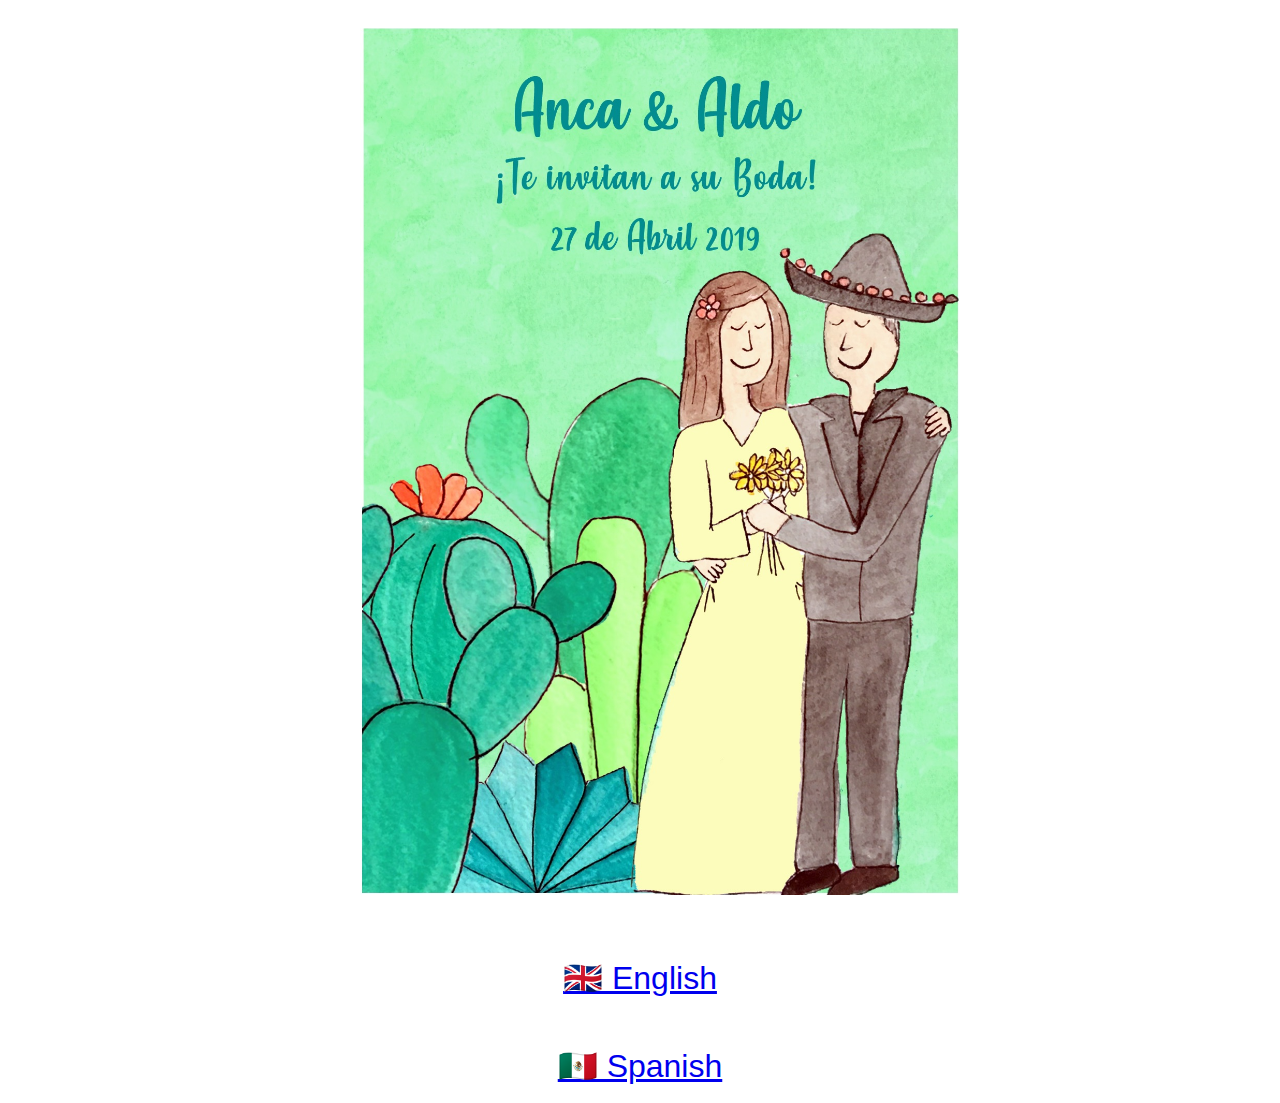
==== mexico/index.html @ 11857f44 "added mexico page" ====
<!DOCTYPE html>
<html lang="en">
<head>
    <meta charset="UTF-8">

    <link rel="stylesheet" type="text/css" href="../style.css">

    <title>Anca & Aldo: Wedding Invitation</title>
</head>
<body>

    <div id="container">


        <div >
            <img alt="happy aldo and anca" id="happy-picture" src="../img/01_Intro_Right.jpg"/>
        </div>
        
        <div class="dears">
            <a href="en/index.html">🇬🇧 English</a>
        </div>


        <div class="dears">
            <a href="es/index.html">🇲🇽 Spanish</a>
        </div>



    </div>

</body>
</html>
---- style.css ----
body{
    font-family: Roboto, Helvetica, Arial;
}
#container {
    display: flex;
    flex-direction: column;
    width: 600px;
    margin: auto;
}


@media all and (max-width: 1200px) {
    #container {
        display: flex;
        flex-direction: column;
        width: 100%;
        margin: auto;
        padding-top: 40px;
    }

}

p {
    margin-bottom: 3em;
}

.little-question {
    margin-bottom: 0.4em;
    font-weight: bold;
}

#welcome-message {
    padding: 20px;
    /*background-color: #eae7ff;*/
    margin-bottom: 20px;
    text-align: center;
    font-size: 32px;

}

#first-part-of-the-story {
    padding: 20px;
    /*background-color: aliceblue;*/
    font-size: 20px;
    text-align: center;

}

#happy-picture {
    padding: 20px;
    width: 100%;
    text-align: center;
}


/* torreon */

.dears {
    padding: 10px;
    /*background-color: #eae7ff;*/
    margin-top: 30px;
    text-align: center;
    font-size: 32px;
    color: #009b00;

}

.dearsmessage {
    padding: 20px;
    /*background-color: aliceblue;*/
    font-size: 20px;
    text-align: center;
    /*color: #008800;*/

}
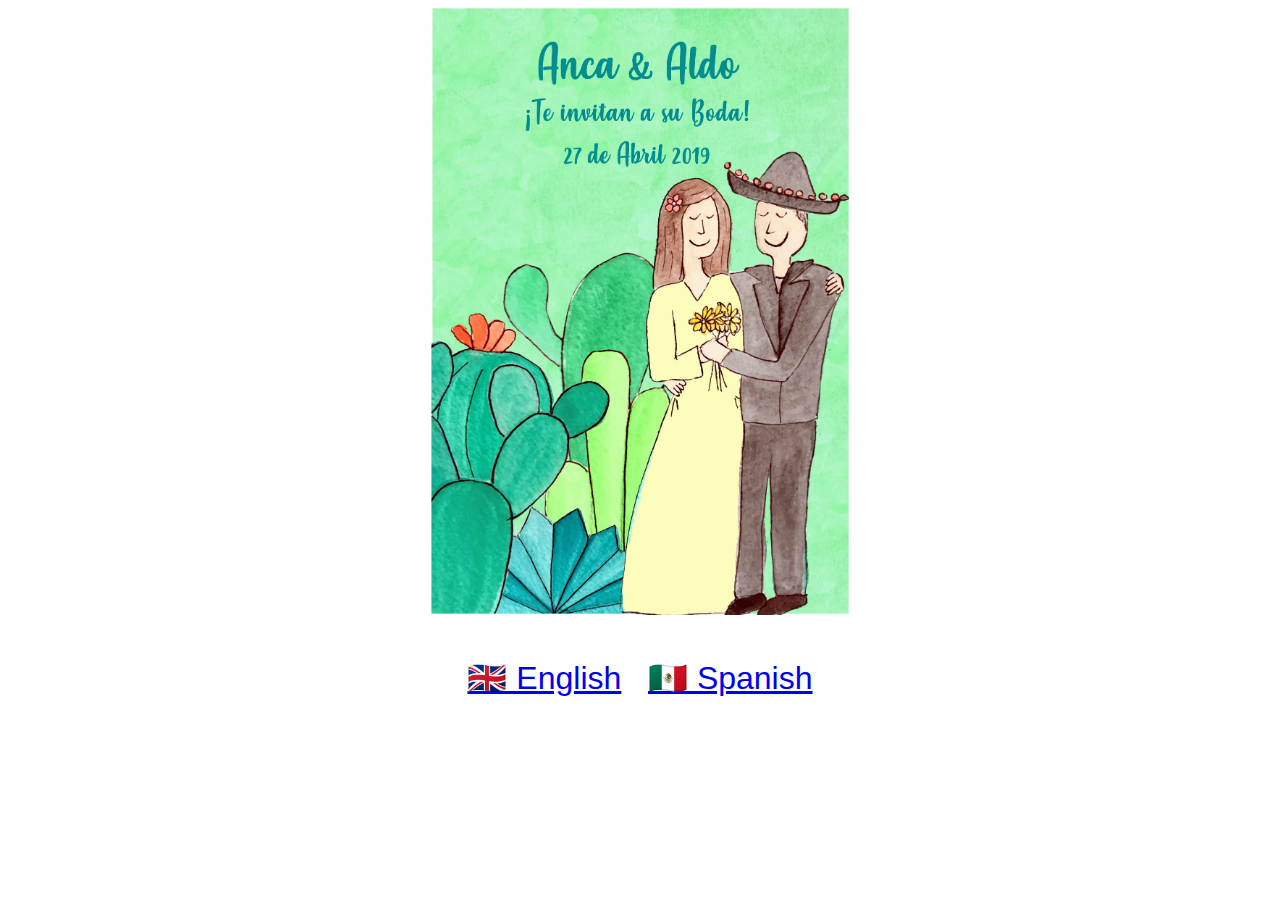
==== commit 692a9e63: "..." ====
--- a/mexico/index.html
+++ b/mexico/index.html
@@ -13,17 +13,14 @@
 
 
         <div >
-            <img alt="happy aldo and anca" id="happy-picture" src="../img/01_Intro_Right.jpg"/>
+            <img alt="happy aldo and anca" id="mainmexicopicture" src="../img/01_Intro_Right.jpg"/>
         </div>
-        
+
         <div class="dears">
-            <a href="en/index.html">🇬🇧 English</a>
+            <a href="en/index.html">🇬🇧 English</a> &nbsp; <a href="es/index.html">🇲🇽 Spanish</a>
         </div>
 
 
-        <div class="dears">
-            <a href="es/index.html">🇲🇽 Spanish</a>
-        </div>
 
 
 
--- a/style.css
+++ b/style.css
@@ -72,4 +72,17 @@
     text-align: center;
     /*color: #008800;*/
 
-}+}
+
+.mexicopicture {
+    padding: 20px;
+    width: 100%;
+    text-align: center;
+}
+
+#mainmexicopicture {
+    width: 70%;
+    margin-left: 15%;
+
+
+}
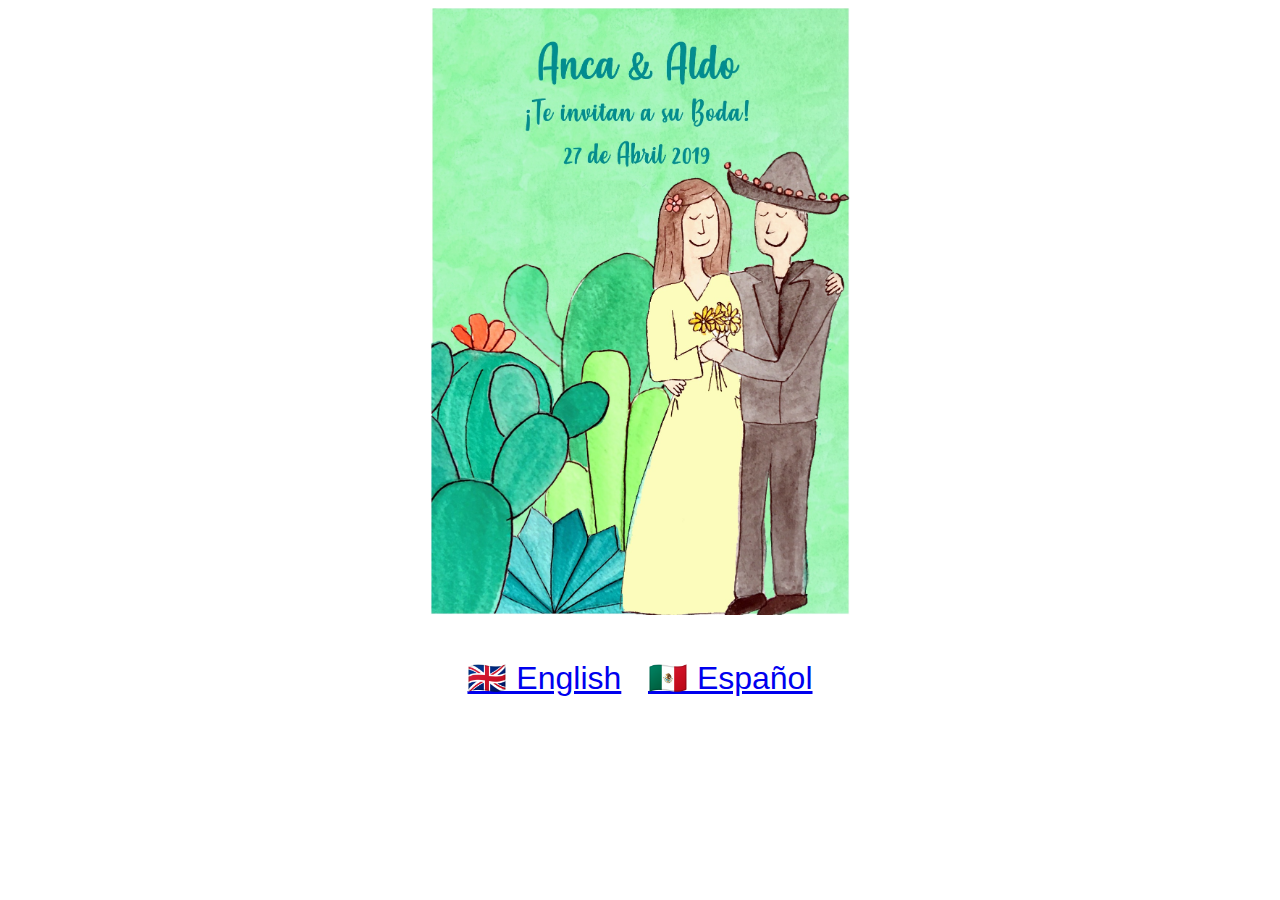
==== commit 64cbafe0: "..." ====
--- a/mexico/index.html
+++ b/mexico/index.html
@@ -17,10 +17,8 @@
         </div>
 
         <div class="dears">
-            <a href="en/index.html">🇬🇧 English</a> &nbsp; <a href="es/index.html">🇲🇽 Spanish</a>
+            <a href="en/index.html">🇬🇧 English</a> &nbsp; <a href="es/index.html">🇲🇽 Español</a>
         </div>
-
-
 
 
 
